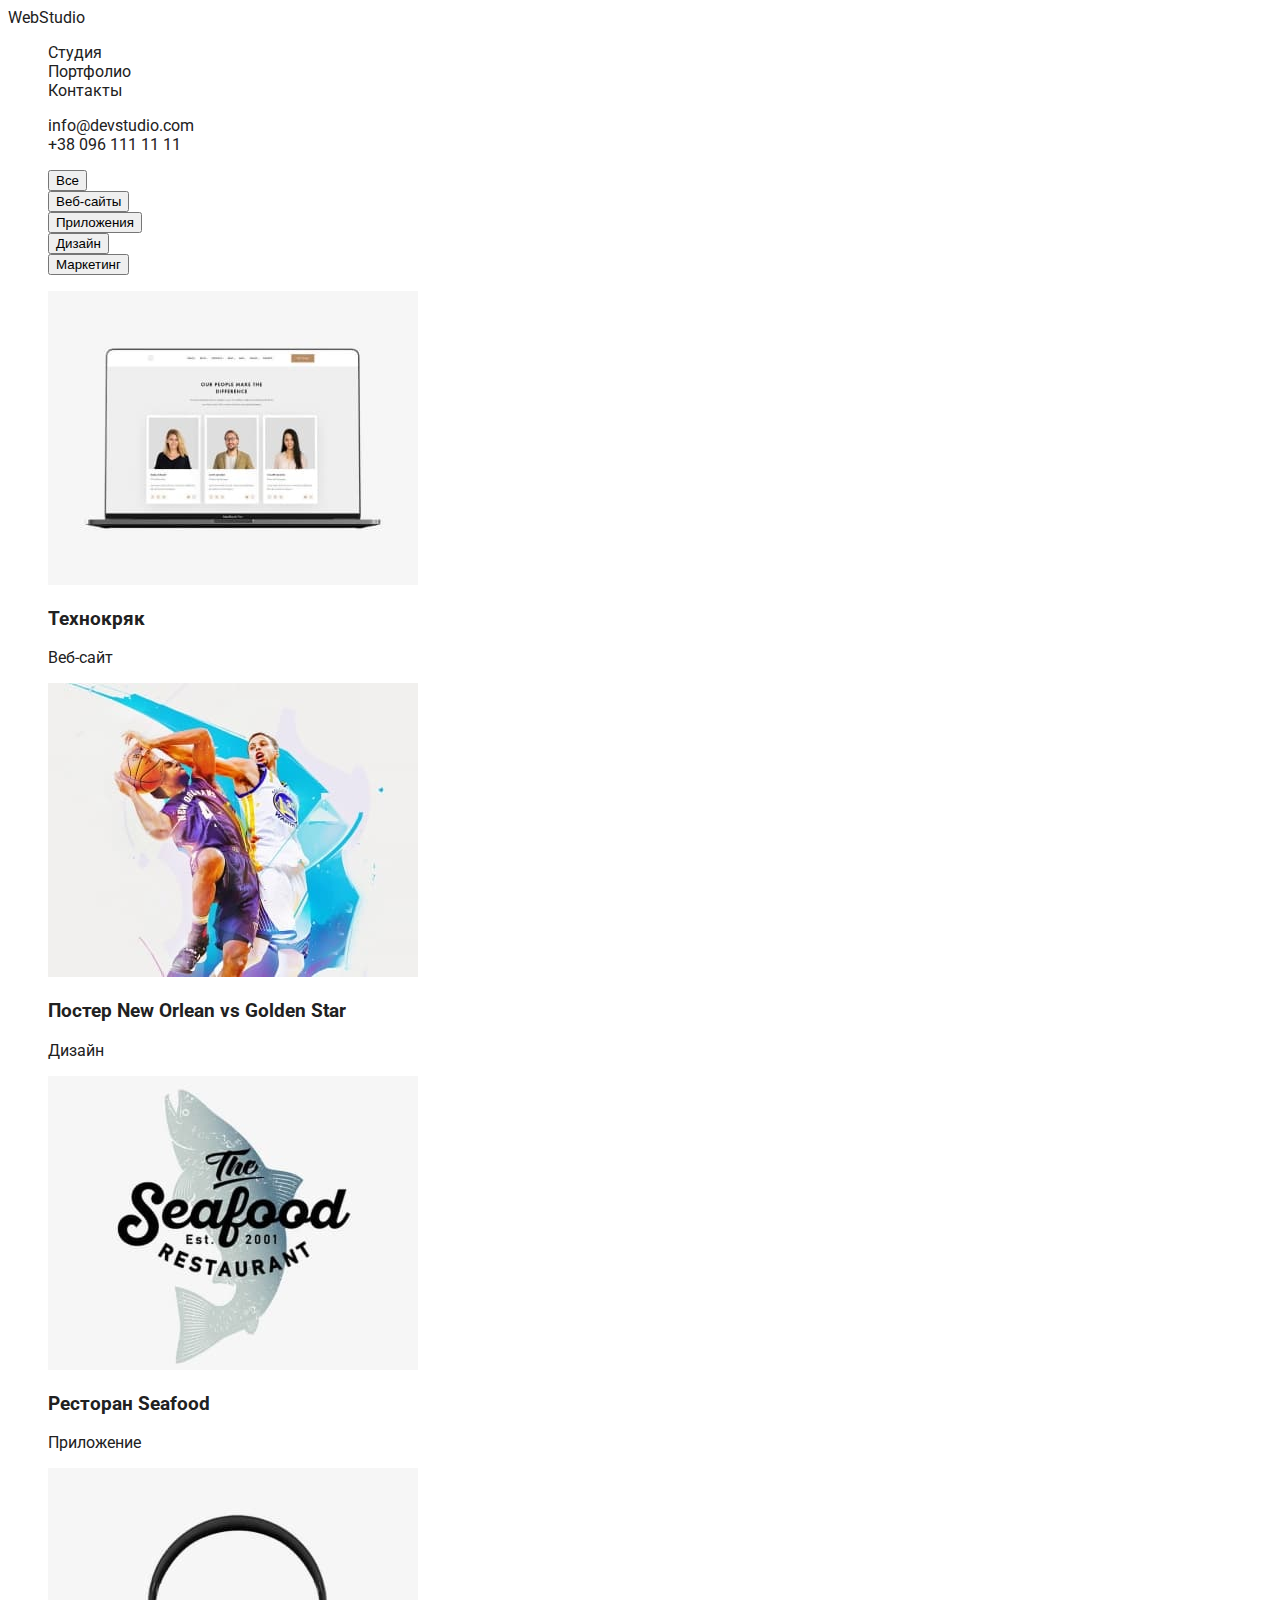
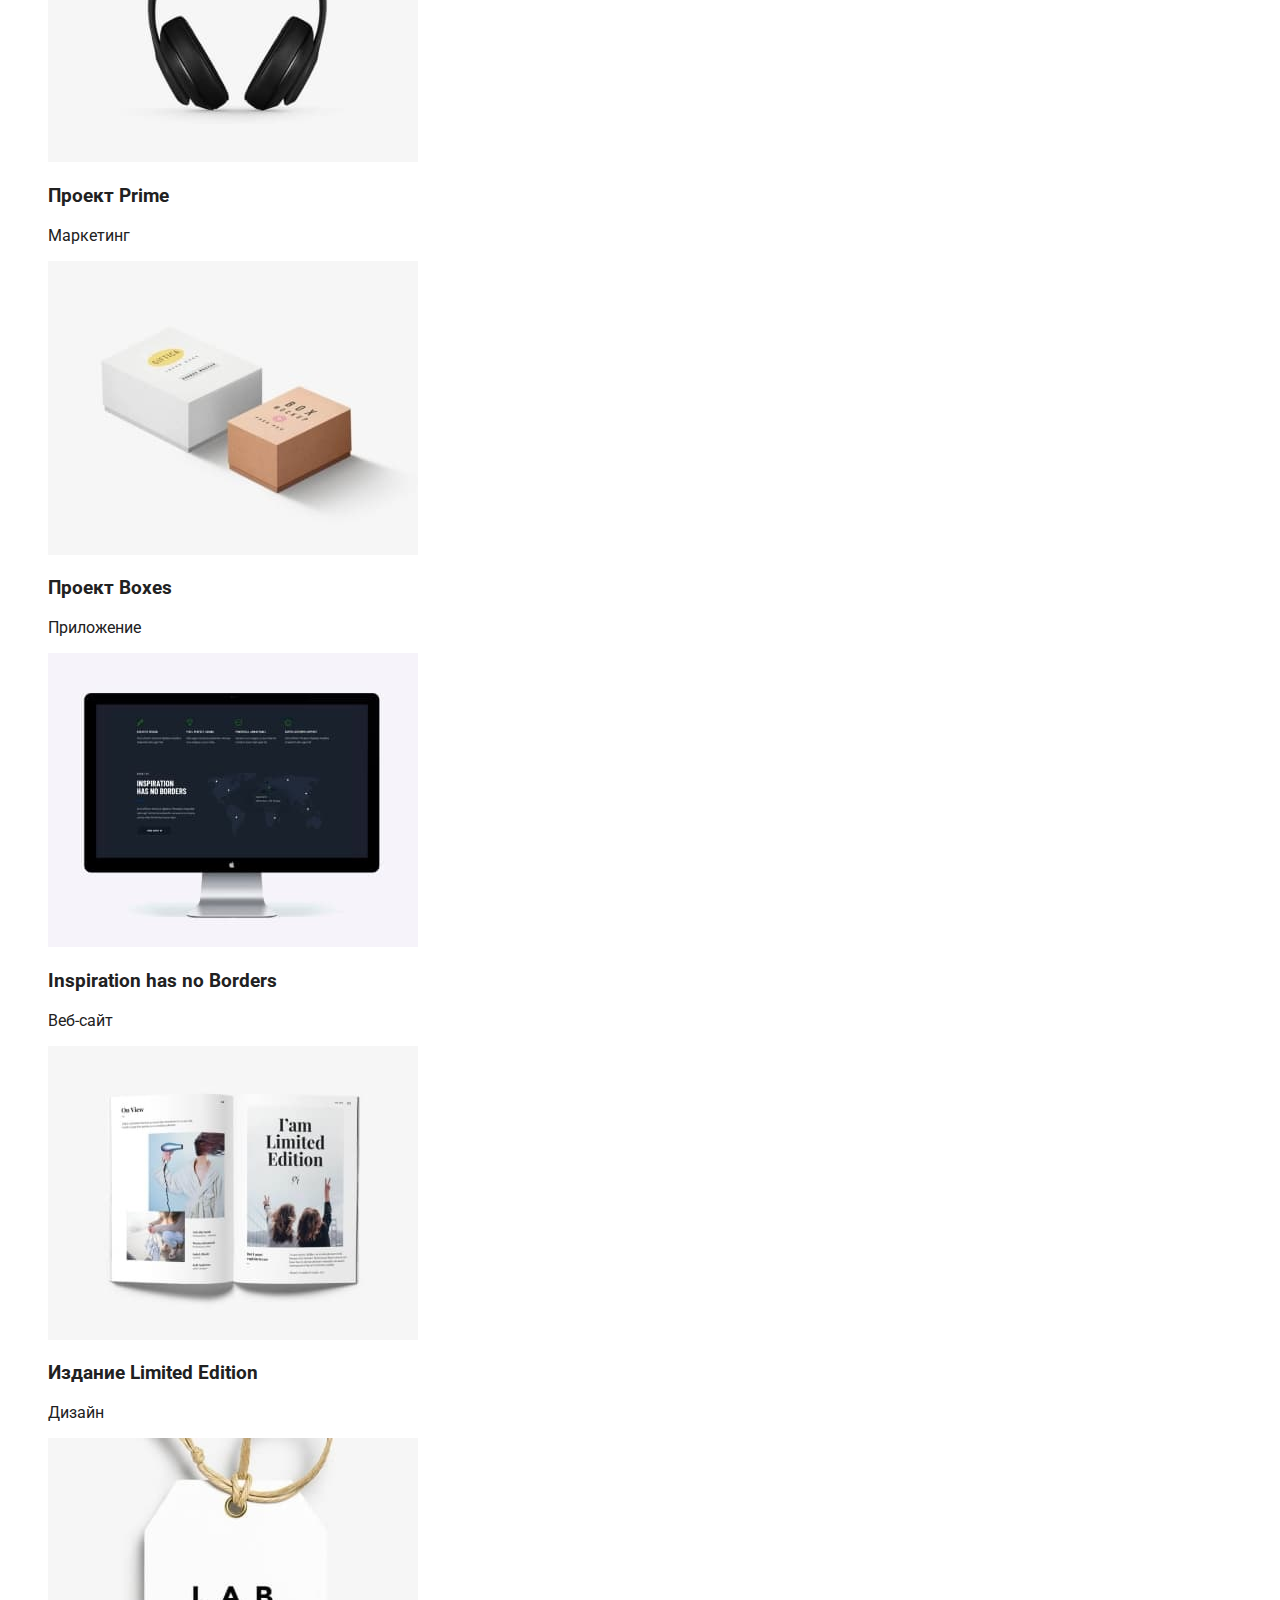
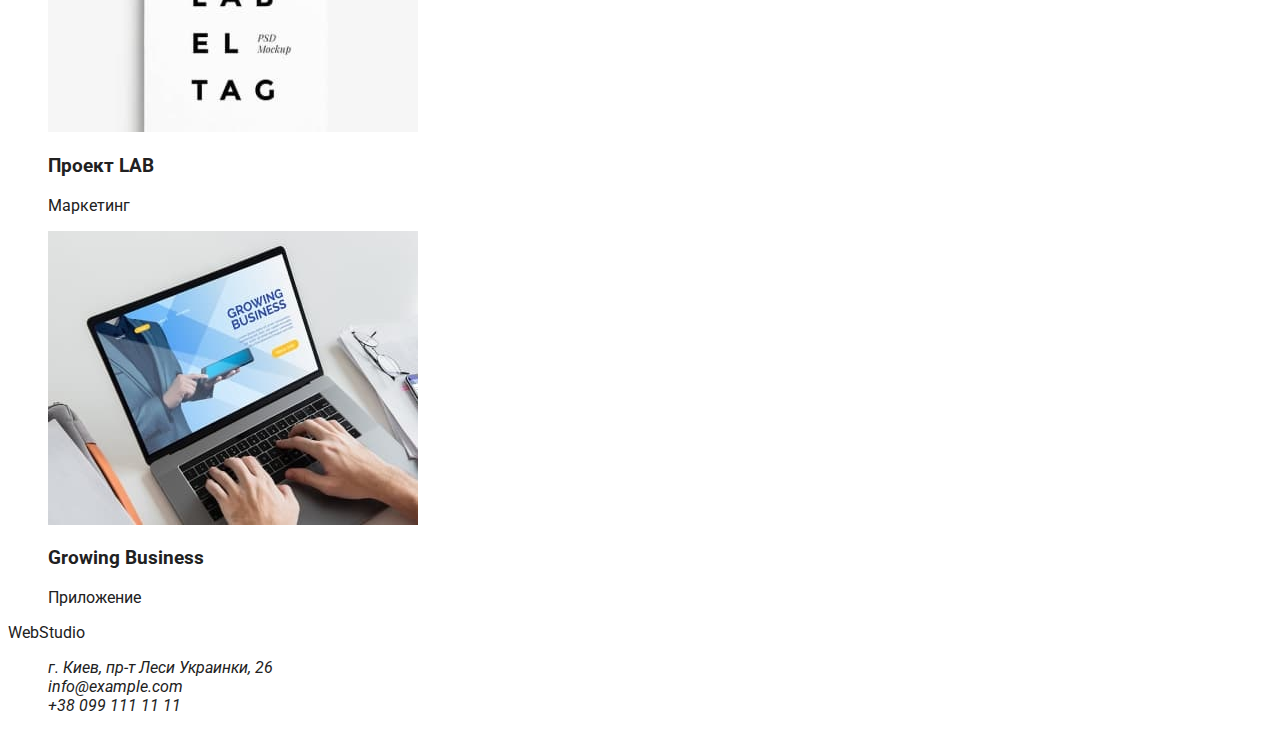
==== portfolio.html @ 5510a9a0 "homework2" ====
<!DOCTYPE html>
<html lang="ru">
  <head>
    <meta charset="UTF-8" />
    <meta http-equiv="X-UA-Compatible" content="IE=edge" />
    <meta name="viewport" content="width=device-width, initial-scale=1.0" />
    <title>Portfolio</title>
    <link rel="preconnect" href="https://fonts.googleapis.com" />
    <link rel="preconnect" href="https://fonts.gstatic.com" crossorigin />
    <link
      href="https://fonts.googleapis.com/css2?family=Raleway:wght@700&family=Roboto:wght@400;500;700;900&display=swap"
      rel="stylesheet"
    />
    <link rel="stylesheet" href="./css/styles.css" />
  </head>
  <body>
    <header>
      <nav>
        <a href="/"><span>Web</span>Studio</a>
        <ul>
          <li><a href="./index.html">Студия</a></li>
          <li><a href="./portfolio.html">Портфолио</a></li>
          <li><a href="#">Контакты</a></li>
        </ul>
      </nav>
      <ul>
        <li><a href="mailto:info@devstudio.com">info@devstudio.com</a></li>
        <li><a href="tel:+380961111111">+38 096 111 11 11</a></li>
      </ul>
    </header>
    <main>
      <section>
        <ul>
          <li><button type="button">Все</button></li>
          <li><button type="button">Веб-сайты</button></li>
          <li><button type="button">Приложения</button></li>
          <li><button type="button">Дизайн</button></li>
          <li><button type="button">Маркетинг</button></li>
        </ul>
        <ul>
          <li>
            <a href="#"
              ><img src="./images/notbook.jpg" alt="Технокряк" width="370" height="294" />
              <h3>Технокряк</h3>
              <p>Веб-сайт</p></a
            >
          </li>
          <li>
            <a href="#"
              ><img src="./images/basketball.jpg" alt="Постер" width="370" height="294" />
              <h3>Постер New Orlean vs Golden Star</h3>
              <p>Дизайн</p></a
            >
          </li>
          <li>
            <a href="#"
              ><img src="./images/seafood.jpg" alt="Ресторан Seafood" width="370" height="294" />
              <h3>Ресторан Seafood</h3>
              <p>Приложение</p></a
            >
          </li>
          <li>
            <a href="#"
              ><img src="./images/headphones.jpg" alt="Наушники" width="370" height="294" />
              <h3>Проект Prime</h3>
              <p>Маркетинг</p>
            </a>
          </li>
          <li>
            <a href="#"
              ><img src="./images/box.jpg" alt="Два бокса" width="370" height="294" />
              <h3>Проект Boxes</h3>
              <p>Приложение</p>
            </a>
          </li>
          <li>
            <a href="#"
              ><img src="./images/monitor.jpg" alt="Монитор" width="370" height="294" />
              <h3>Inspiration has no Borders</h3>
              <p>Веб-сайт</p>
            </a>
          </li>
          <li>
            <a href="#"
              ><img src="./images/libre.jpg" alt="Открытая книга" width="370" height="294" />
              <h3>Издание Limited Edition</h3>
              <p>Дизайн</p>
            </a>
          </li>
          <li>
            <a href="#"
              ><img src="./images/labeltag.jpg" alt="Этикетка" width="370" height="294" />
              <h3>Проект LAB</h3>
              <p>Маркетинг</p>
            </a>
          </li>
          <li>
            <a href="#"
              ><img
                src="./images/comp.jpg"
                alt="Руки печатают на ноутбуке"
                width="370"
                height="294"
              />
              <h3>Growing Business</h3>
              <p>Приложение</p>
            </a>
          </li>
        </ul>
      </section>
    </main>
    <footer>
      <a href=""><span>Web</span>Studio</a>
      <address>
        <ul>
          <li>
            <a
              href="https://goo.gl/maps/NngMhwjLSdR4NqsW9"
              target="_blank"
              rel="noreferrer noopener"
              >г. Киев, пр-т Леси Украинки, 26
            </a>
          </li>
          <li><a href="mailto:info@example.com">info@example.com</a></li>
          <li><a href="tel:+38099111111">+38 099 111 11 11</a></li>
        </ul>
      </address>
    </footer>
  </body>
</html>
---- css/styles.css ----
:root {
  --white-main-color: #ffffff;
  --black-text-color: #212121;
  --black-logo-color: #000000;
  --bg-color: #2f303a;
  --accent-color: #2196f3;
  --grey-color: #757575;
  --footer-link-color: rgba(255, 255, 255, 0.6);
  --main-font: Roboto, sans-serif;
  --secondary-font: Raleway, sans-serif;
  --button-bg-color: #2196f3;
}
body {
  font-family: var(--main-font);
  color: var(--black-text-color);
}

ul {
  list-style: none;
}

a {
  text-decoration: none;
  color: inherit;
}

.logo {
  font-family: var(--secondary-font);
  font-style: normal;
  font-weight: bold;
  font-size: 26px;
  line-height: 31px;
  letter-spacing: 0.03em;
  text-decoration: none;
  color: var(--black-logo-color);
}
.logo-part {
  color: var(--accent-color);
}

.nav-link {
  font-style: normal;
  font-weight: 500;
  font-size: 14px;
  line-height: 16px;
  letter-spacing: 0.02em;
  color: var(--black-text-color);
}
.header-link {
  font-style: normal;
  font-weight: 500;
  font-size: 14px;
  line-height: 16px;
  letter-spacing: 0.02em;
  color: var(--grey-color);
}

.nav-link:hover,
.nav-link:focus,
.header-link:focus,
.header-link:hover {
  color: var(--accent-color);
}
.hero-title {
  font-style: normal;
  font-weight: 900;
  font-size: 44px;
  line-height: 60px;
  text-align: center;
  letter-spacing: 0.06em;
  text-transform: uppercase;
  color: var(--white-main-color);
}
.hero {
  background-color: var(--bg-color);
}
.hero-button {
  font-style: normal;
  font-weight: 700;
  font-size: 16px;
  line-height: 30px;
  letter-spacing: 0.06em;
  color: var(--white-main-color);
  border: none;
  box-shadow: 0px 4px 4px rgba(0, 0, 0, 0.15);
  border-radius: 4px;
  background-color: var(--button-bg-color);
}
.features-item-title {
  font-style: normal;
  font-weight: 700;
  font-size: 14px;
  line-height: 16px;
  letter-spacing: 0.03em;
  text-transform: uppercase;
}
.features-item-descr {
  font-style: normal;
  font-weight: 400;
  font-size: 14px;
  line-height: 24px;
  letter-spacing: 0.03em;
  color: var(--grey-color);
}
.works-title {
  font-style: normal;
  font-weight: 700;
  font-size: 36px;
  line-height: 42px;
  text-align: center;
  letter-spacing: 0.03em;
}
.team-title {
  font-style: normal;
  font-weight: 700;
  font-size: 36px;
  line-height: 42px;
  text-align: center;
  letter-spacing: 0.03em;
}
.team-name {
  font-style: normal;
  font-weight: 500;
  font-size: 16px;
  line-height: 19px;
  letter-spacing: 0.03em;
}
.team-prof {
  font-style: normal;
  font-weight: 400;
  font-size: 16px;
  line-height: 19px;
  letter-spacing: 0.03em;
  color: var(--grey-color);
}
.footer {
  background-color: var(--bg-color);
}
.logo-footer {
  color: var(--white-main-color);
}
.address-link {
  font-style: normal;
  font-weight: 400;
  font-size: 14px;
  line-height: 24px;
  letter-spacing: 0.03em;
  color: var(--footer-link-color);
}
.address-link-map {
  color: var(--white-main-color);
}
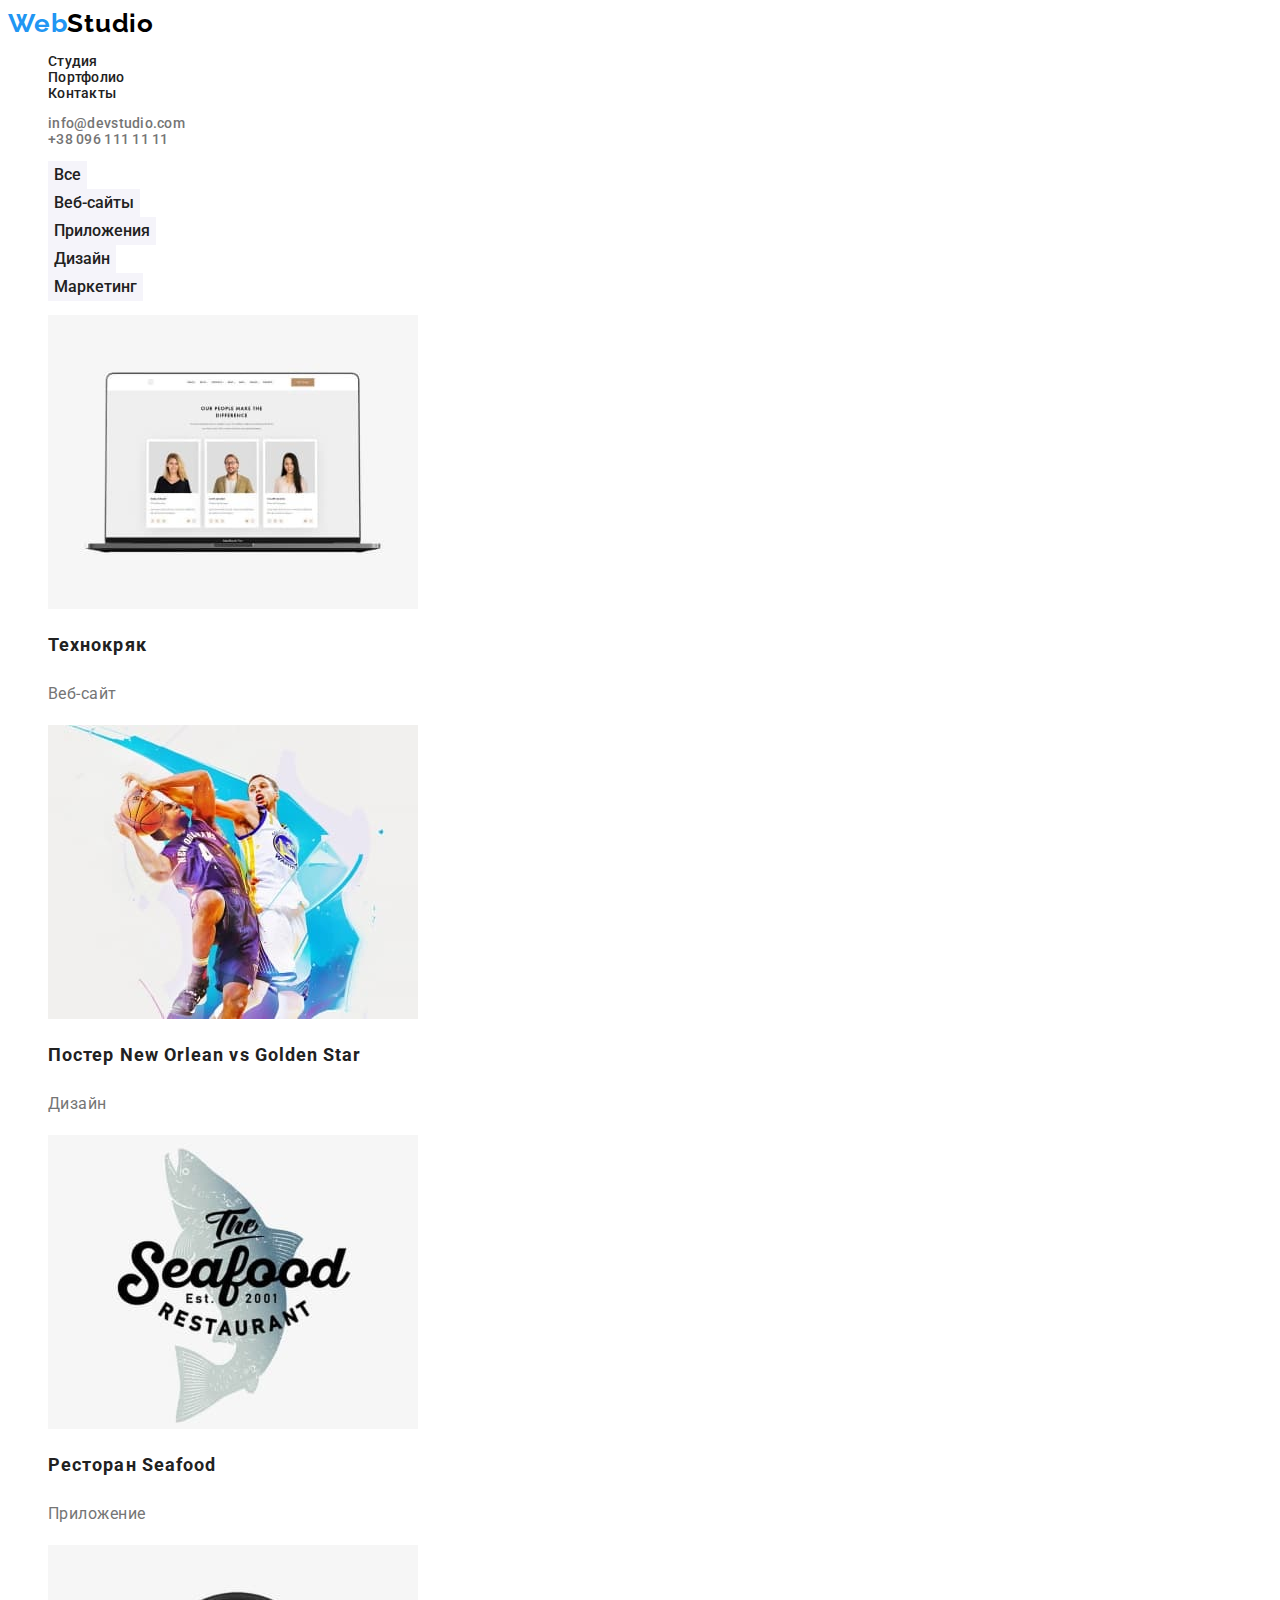
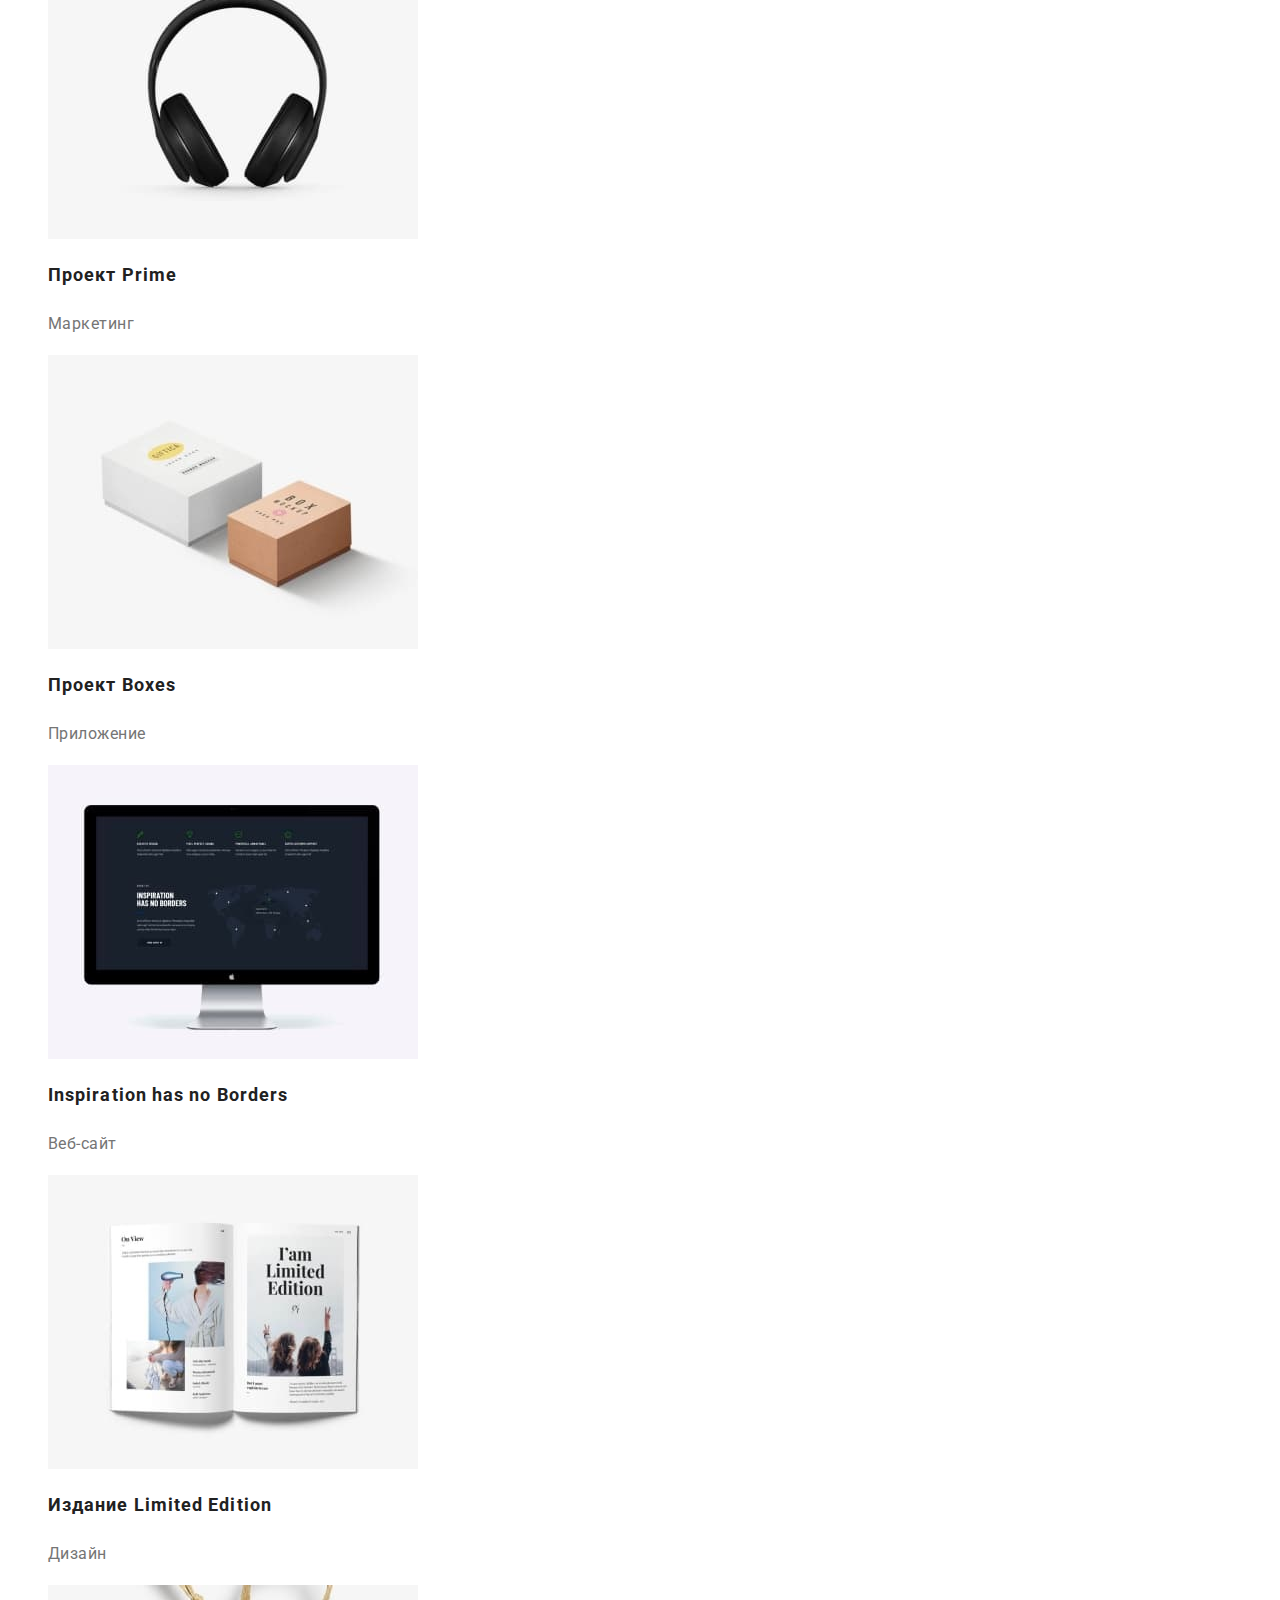
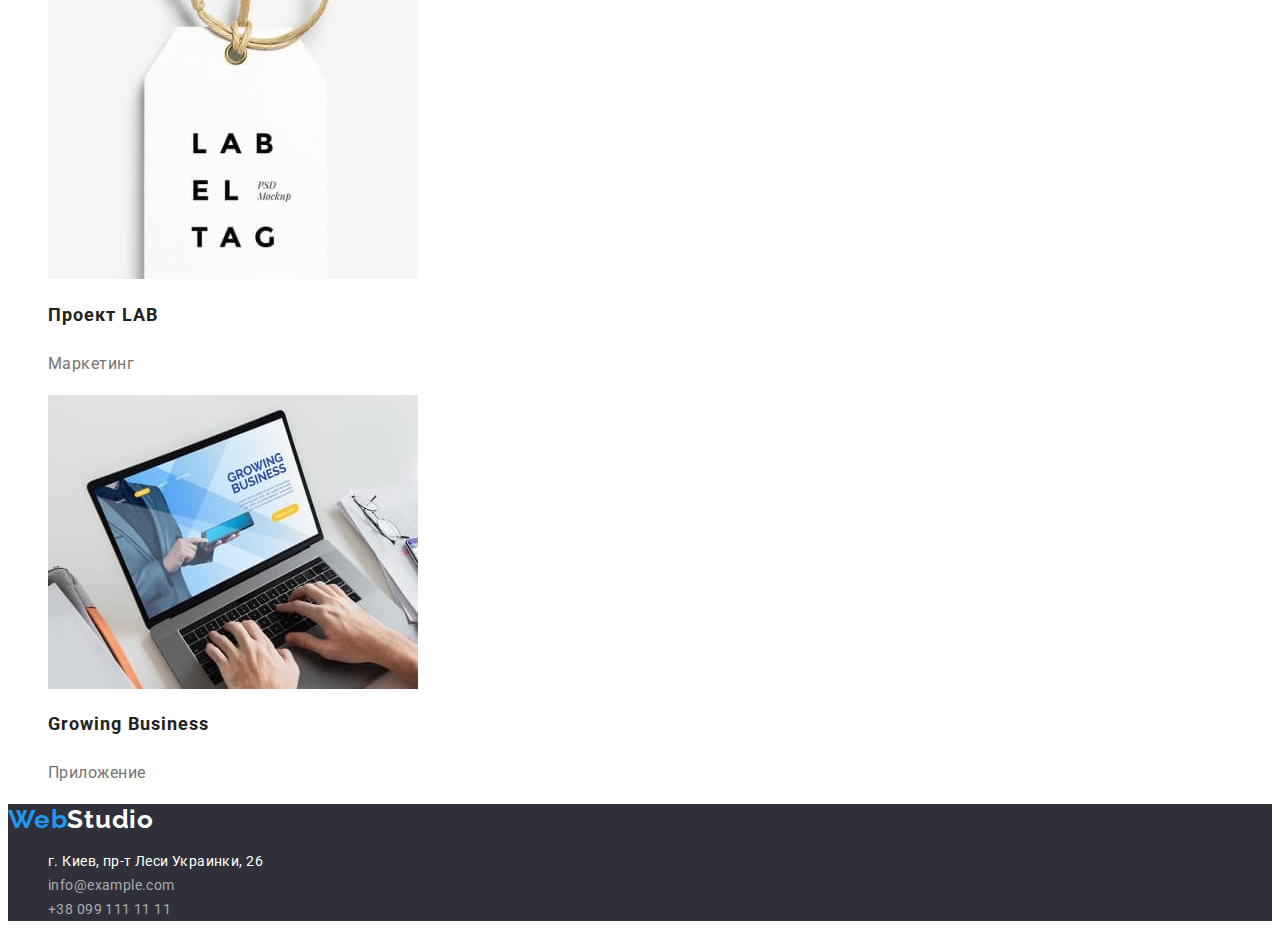
==== commit 0c127343: "ДЗ 2 с доработкой" ====
--- a/portfolio.html
+++ b/portfolio.html
@@ -14,115 +14,135 @@
     <link rel="stylesheet" href="./css/styles.css" />
   </head>
   <body>
-    <header>
-      <nav>
-        <a href="/"><span>Web</span>Studio</a>
-        <ul>
-          <li><a href="./index.html">Студия</a></li>
-          <li><a href="./portfolio.html">Портфолио</a></li>
-          <li><a href="#">Контакты</a></li>
+    <header class="header">
+      <nav class="nav">
+        <a href="./index.html" class="logo"><span class="logo-part">Web</span>Studio</a>
+        <ul class="nav-list">
+          <li class="nav-item"><a href="./index.html" class="nav-link">Студия</a></li>
+          <li class="nav-item"><a href="./portfolio.html" class="nav-link">Портфолио </a></li>
+          <li class="nav-item"><a href="#" class="nav-link">Контакты</a></li>
         </ul>
       </nav>
-      <ul>
-        <li><a href="mailto:info@devstudio.com">info@devstudio.com</a></li>
-        <li><a href="tel:+380961111111">+38 096 111 11 11</a></li>
+      <ul class="header-contacts">
+        <li class="header-item">
+          <a href="mailto:info@devstudio.com" class="header-link">info@devstudio.com</a>
+        </li>
+        <li class="header-item">
+          <a href="tel:+380961111111" class="header-link">+38 096 111 11 11</a>
+        </li>
       </ul>
     </header>
     <main>
-      <section>
-        <ul>
-          <li><button type="button">Все</button></li>
-          <li><button type="button">Веб-сайты</button></li>
-          <li><button type="button">Приложения</button></li>
-          <li><button type="button">Дизайн</button></li>
-          <li><button type="button">Маркетинг</button></li>
+      <section class="portfolio">
+        <h1 class="portfolio-title visually-hidden">Чем мы занимаемся</h1>
+        <ul class="portfolio-btn-list">
+          <li class="portfolio-btn-item">
+            <button type="button" class="portfolio-btn button">Все</button>
+          </li>
+          <li class="portfolio-btn-item">
+            <button type="button" class="portfolio-btn button">Веб-сайты</button>
+          </li>
+          <li class="portfolio-btn-item">
+            <button type="button" class="portfolio-btn button">Приложения</button>
+          </li>
+          <li class="portfolio-btn-item">
+            <button type="button" class="portfolio-btn button">Дизайн</button>
+          </li>
+          <li class="portfolio-item">
+            <button type="button" class="portfolio-btn button">Маркетинг</button>
+          </li>
         </ul>
-        <ul>
-          <li>
-            <a href="#"
+        <ul class="portfolio-card-list">
+          <li class="portfolio-card-item">
+            <a href="#" class="portfolio-card-link"
               ><img src="./images/notbook.jpg" alt="Технокряк" width="370" height="294" />
-              <h3>Технокряк</h3>
-              <p>Веб-сайт</p></a
+              <h2 class="portfolio-subtitle">Технокряк</h2>
+              <p class="portfolio-text">Веб-сайт</p></a
             >
           </li>
-          <li>
-            <a href="#"
+          <li class="portfolio-card-item">
+            <a href="#" class="portfolio-card-link"
               ><img src="./images/basketball.jpg" alt="Постер" width="370" height="294" />
-              <h3>Постер New Orlean vs Golden Star</h3>
-              <p>Дизайн</p></a
+              <h2 class="portfolio-subtitle">Постер <span lang="en"> New Orlean vs Golden Star</span></h2>
+              <p class="portfolio-text">Дизайн</p></a
             >
           </li>
-          <li>
-            <a href="#"
+          <li class="portfolio-card-item">
+            <a href="#" class="portfolio-card-link"
               ><img src="./images/seafood.jpg" alt="Ресторан Seafood" width="370" height="294" />
-              <h3>Ресторан Seafood</h3>
-              <p>Приложение</p></a
+              <h2 class="portfolio-subtitle">Ресторан <span lang="en"> Seafood</span></h2>
+              <p class="portfolio-text">Приложение</p></a
             >
           </li>
-          <li>
-            <a href="#"
+          <li class="portfolio-card-item">
+            <a href="#" class="portfolio-card-link"
               ><img src="./images/headphones.jpg" alt="Наушники" width="370" height="294" />
-              <h3>Проект Prime</h3>
-              <p>Маркетинг</p>
+              <h2 class="portfolio-subtitle">Проект <span lang="en"> Prime</span></h2>
+              <p class="portfolio-text">Маркетинг</p>
             </a>
           </li>
-          <li>
-            <a href="#"
+          <li class="portfolio-card-item">
+            <a href="#" class="portfolio-card-link"
               ><img src="./images/box.jpg" alt="Два бокса" width="370" height="294" />
-              <h3>Проект Boxes</h3>
-              <p>Приложение</p>
+              <h2 class="portfolio-subtitle">Проект <span lang="en"> Boxes </span></h2>
+              <p class="portfolio-text">Приложение</p>
             </a>
           </li>
-          <li>
-            <a href="#"
+          <li class="portfolio-card-item">
+            <a href="#" class="portfolio-card-link"
               ><img src="./images/monitor.jpg" alt="Монитор" width="370" height="294" />
-              <h3>Inspiration has no Borders</h3>
-              <p>Веб-сайт</p>
+              <h2 class="portfolio-subtitle">Inspiration has no Borders</h2>
+              <p class="portfolio-text">Веб-сайт</p>
             </a>
           </li>
-          <li>
-            <a href="#"
-              ><img src="./images/libre.jpg" alt="Открытая книга" width="370" height="294" />
-              <h3>Издание Limited Edition</h3>
-              <p>Дизайн</p>
+          <li class="portfolio-card-item">
+            <a href="#" class="portfolio-card-link"></a> 
+              <img src="./images/libre.jpg" alt="Открытая книга" width="370" height="294" />
+              <h2 class="portfolio-subtitle">Издание <span lang="en"> Limited Edition </span></h2>
+              <p class="portfolio-text">Дизайн</p>
             </a>
           </li>
-          <li>
-            <a href="#"
-              ><img src="./images/labeltag.jpg" alt="Этикетка" width="370" height="294" />
-              <h3>Проект LAB</h3>
-              <p>Маркетинг</p>
+          <li class="portfolio-card-item">
+            <a href="#" class="portfolio-card-link">
+             <img src="./images/labeltag.jpg" alt="Этикетка" width="370" height="294" />
+              <h2 class="portfolio-subtitle">Проект <span lang="en"> LAB </span></h2>
+              <p class="portfolio-text">Маркетинг</p>
             </a>
           </li>
-          <li>
-            <a href="#"
+          <li class="portfolio-card-item">
+            <a href="#" class="portfolio-card-link"
               ><img
                 src="./images/comp.jpg"
                 alt="Руки печатают на ноутбуке"
                 width="370"
                 height="294"
               />
-              <h3>Growing Business</h3>
-              <p>Приложение</p>
+              <h2 class="portfolio-subtitle">Growing Business</h2>
+              <p class="portfolio-text">Приложение</p>
             </a>
           </li>
         </ul>
       </section>
     </main>
-    <footer>
-      <a href=""><span>Web</span>Studio</a>
-      <address>
-        <ul>
-          <li>
+    <footer class="footer">
+      <a href="./index.html" class="logo logo-footer"><span class="logo-part">Web</span>Studio</a>
+      <address class="address">
+        <ul class="address-list">
+          <li class="address-item">
             <a
               href="https://goo.gl/maps/NngMhwjLSdR4NqsW9"
               target="_blank"
               rel="noreferrer noopener"
+              class="address-link address-link-map"
               >г. Киев, пр-т Леси Украинки, 26
             </a>
           </li>
-          <li><a href="mailto:info@example.com">info@example.com</a></li>
-          <li><a href="tel:+38099111111">+38 099 111 11 11</a></li>
+          <li class="address-item">
+            <a href="mailto:info@example.com" class="address-link">info@example.com</a>
+          </li>
+          <li class="address-item">
+            <a href="tel:+38099111111" class="address-link">+38 099 111 11 11</a>
+          </li>
         </ul>
       </address>
     </footer>
--- a/css/styles.css
+++ b/css/styles.css
@@ -5,6 +5,7 @@
   --bg-color: #2f303a;
   --accent-color: #2196f3;
   --grey-color: #757575;
+  --bg-color-button: #f5f4fa;
   --footer-link-color: rgba(255, 255, 255, 0.6);
   --main-font: Roboto, sans-serif;
   --secondary-font: Raleway, sans-serif;
@@ -13,6 +14,8 @@
 body {
   font-family: var(--main-font);
   color: var(--black-text-color);
+  background-color: var(--white-main-color);
+  font-size: 14px;
 }
 
 ul {
@@ -38,34 +41,32 @@
   color: var(--accent-color);
 }
 
-.nav-link {
+.nav-link,
+.header-link {
   font-style: normal;
   font-weight: 500;
   font-size: 14px;
-  line-height: 16px;
+  line-height: calc(16 / 14);
   letter-spacing: 0.02em;
   color: var(--black-text-color);
 }
 .header-link {
-  font-style: normal;
-  font-weight: 500;
-  font-size: 14px;
-  line-height: 16px;
-  letter-spacing: 0.02em;
   color: var(--grey-color);
 }
 
 .nav-link:hover,
 .nav-link:focus,
 .header-link:focus,
-.header-link:hover {
+.header-link:hover,
+.address-link:hover,
+.address-link:focus {
   color: var(--accent-color);
 }
 .hero-title {
   font-style: normal;
   font-weight: 900;
   font-size: 44px;
-  line-height: 60px;
+  line-height: calc(60 / 44);
   text-align: center;
   letter-spacing: 0.06em;
   text-transform: uppercase;
@@ -75,22 +76,36 @@
   background-color: var(--bg-color);
 }
 .hero-button {
-  font-style: normal;
-  font-weight: 700;
-  font-size: 16px;
-  line-height: 30px;
+  font-family: inherit;
+  font-style: normal;
+  font-weight: 700;
+  font-size: 16px;
+  line-height: calc(30 / 16);
   letter-spacing: 0.06em;
   color: var(--white-main-color);
   border: none;
+  cursor: pointer;
   box-shadow: 0px 4px 4px rgba(0, 0, 0, 0.15);
   border-radius: 4px;
   background-color: var(--button-bg-color);
 }
+.visually-hidden {
+  position: absolute;
+  white-space: nowrap;
+  width: 1px;
+  height: 1px;
+  overflow: hidden;
+  border: 0;
+  padding: 0;
+  clip: rect(0 0 0 0);
+  clip-path: inset(50%);
+  margin: -1px;
+}
 .features-item-title {
   font-style: normal;
   font-weight: 700;
   font-size: 14px;
-  line-height: 16px;
+  line-height: calc(16 / 14);
   letter-spacing: 0.03em;
   text-transform: uppercase;
 }
@@ -98,38 +113,32 @@
   font-style: normal;
   font-weight: 400;
   font-size: 14px;
-  line-height: 24px;
-  letter-spacing: 0.03em;
-  color: var(--grey-color);
-}
-.works-title {
+  line-height: calc(24 / 14);
+  letter-spacing: 0.03em;
+  color: var(--grey-color);
+}
+.works-title,
+.team-title {
   font-style: normal;
   font-weight: 700;
   font-size: 36px;
-  line-height: 42px;
+  line-height: calc(42 / 36);
   text-align: center;
   letter-spacing: 0.03em;
 }
-.team-title {
-  font-style: normal;
-  font-weight: 700;
-  font-size: 36px;
-  line-height: 42px;
-  text-align: center;
-  letter-spacing: 0.03em;
-}
+
 .team-name {
   font-style: normal;
   font-weight: 500;
   font-size: 16px;
-  line-height: 19px;
+  line-height: calc(19 / 16);
   letter-spacing: 0.03em;
 }
 .team-prof {
   font-style: normal;
   font-weight: 400;
   font-size: 16px;
-  line-height: 19px;
+  line-height: calc(19 / 16);
   letter-spacing: 0.03em;
   color: var(--grey-color);
 }
@@ -143,10 +152,49 @@
   font-style: normal;
   font-weight: 400;
   font-size: 14px;
-  line-height: 24px;
+  line-height: calc(24 / 14);
   letter-spacing: 0.03em;
   color: var(--footer-link-color);
 }
 .address-link-map {
   color: var(--white-main-color);
 }
+.team {
+  background-color: #f5f4fa;
+}
+.button {
+  font-family: inherit;
+  font-style: normal;
+  font-weight: 500;
+  font-size: 16px;
+  line-height: calc(26 / 16);
+  border: none;
+  color: var(--black-text-color);
+  background-color: var(--bg-color-button);
+}
+.button:hover,
+.button:focus {
+  color: var(--bg-color-button);
+  background-color: var(--accent-color);
+  cursor: pointer;
+}
+.hero-button:focus,
+.hero-button:hover {
+  color: #188ce8;
+}
+.portfolio-subtitle {
+  font-style: normal;
+  font-weight: 700;
+  font-size: 18px;
+  line-height: calc(36 / 18);
+  letter-spacing: 0.06em;
+  color: var(--black-text-color);
+}
+.portfolio-text {
+  font-style: normal;
+  font-weight: normal;
+  font-size: 16px;
+  line-height: calc(30 / 16);
+  letter-spacing: 0.03em;
+  color: var(--grey-color);
+}
